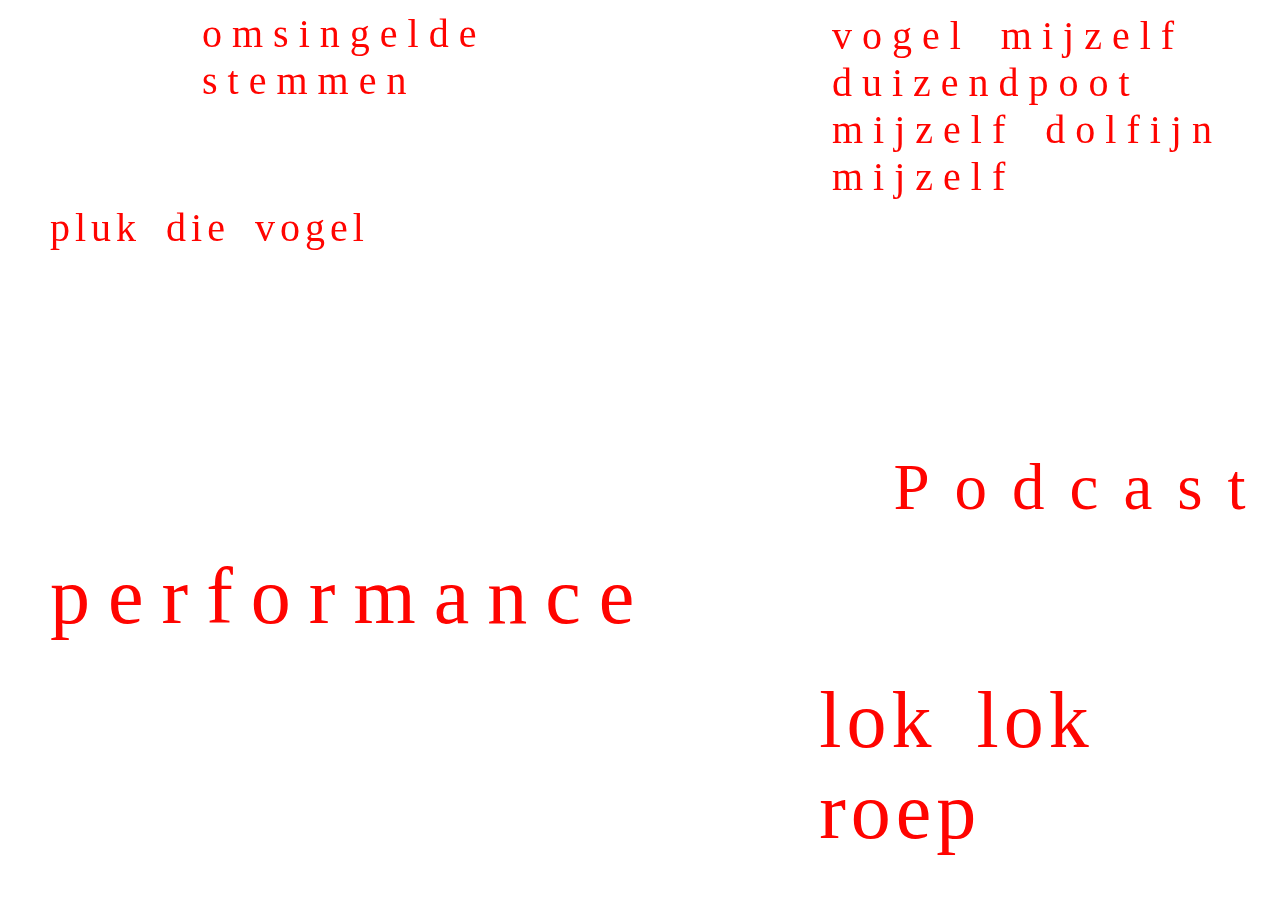
==== index.html @ 7c082b64 "Add files via upload" ====
<!doctype html>
<html>
<head>
<meta charset="UTF-8">
<title>index</title>
<style type="text/css">
</style>
<script type="text/javacsript"></script>
<link href="index.css" rel="stylesheet" type="text/css">
<style type="text/css">
body {
	background-image: url(WebV2/Gif/OPBGG.gif);
	background-repeat: no-repeat;
	position: relative;
	top: 0px;
	background-size: cover;
	font-size: medium;
}
</style>
</head>

<body>
<div class="div" >
	
	<a href="omsingelde.html" class="omsingelde" color="#FF0400">omsingelde stemmen</a>
	<a href="pluk.html" class="pluk" color="#FF0400">pluk die vogel</a>
	<a href= "performance.html" class="performance" color="#FF0400">performance</a>
	<a href= "" class="vogel" color="#EA062C">vogel mijzelf duizendpoot mijzelf dolfijn mijzelf</a>	
  	<a href= "podcast.html" class="podcast" color="#EA062C">Podcast</a>
	<a href="lok.html" class="lok" color="#EA062C">lok lok roep</a>
	</div>
	
	<a href ="sanne.html" class="opg">
	<img src="WebV2/Gif/OPG.gif" alt="" class="opg" width="200px" >
		</a>
	
	
<!--modal-->
<!--<div class="modal-bg">
	<div class="modal-content">
		<div class="close">+</div>
	
		<img src="WebV2/Gif/OPG.gif" alt="">-->
	<!--</div>
</div>-->
	
</body>
</html>
---- index.css ----
@charset "UTF-8";
.body {
    color: #EA062C;
    font-size: 50px;
    letter-spacing: 10px;
    text-decoration: none;
    text-align: left;
    background-repeat: no-repeat;
    background-position: center center;
    -webkit-background-size: cover;
    -moz-background-size: cover;
    background-size: cover;
    min-height: 100%;
    min-width: 100%;
    background-image: url(WebV2/Gif/OPBGG.gif);
}
.omsingelde {
	text-decoration: none;
	word-break: break-all;
	display: block;
	position: relative;
	margin-left: 10px;
	color: #FF0400;
	background-size: auto auto;
	font-size: 40px;
	opacity: 1;
	width: 300px;
	left: 15%;
	letter-spacing: 10px;
	word-spacing: 10px;
	margin-top: 10px;
	top: 7%;
}
.pluk {
	width: 450px;
	text-align: left;
	text-decoration: none;
	word-break: break-all;
	display: block;
	position: relative;
	top: 100px;
	color: #FF0400;
	margin-left: 50px;
	font-size: 40px;
	letter-spacing: 5px;
	word-spacing: 10px;
}
.performance {
	width: 620px;
	text-align: left;
	text-decoration: none;
	word-break: break-all;
	display: block;
	position: relative;
	top: 400px;
	font-size: 80px;
	color: #FF0400;
	margin-left: 50px;
	height: 0px;
	letter-spacing: 18px;
}
.vogel {
	width: 480px;
	text-decoration: none;
	display: block;
	word-wrap: break-word;
	left: 65%;
	color: #FF0400;
	font-size: 40px;
	padding-top: 12px;
	position: fixed;
	letter-spacing: 10px;
	word-spacing: 10px;
	top: 0%;
}
.podcast {
	text-align: center;
	text-decoration: none;
	word-break: break-all;
	display: block;
	font-size: 65px;
	color: #FF0400;
	letter-spacing: 25px;
	width: 500px;
	height: auto;
	position: fixed;
	left: 65%;
	top: 50%;
}
.lok {
	width: 300px;
	text-align: left;
	text-decoration: none;
	display: block;
	color: #FF0400;
	font-size: 80px;
	position: fixed;
	left: 64%;
	bottom: 20%;
	letter-spacing: 5px;
	word-spacing: 15px;
	top: 75%;
}
.opg {
	position: fixed;
	width: auto;
	left: 40%;
}
.div {
	background-repeat: no-repeat;
	background-size: contain;
	width: 100%;
	height: auto;
	position: fixed;
	top: 0px;
	left: 0px;
	right: 0px;
	bottom: auto;
}
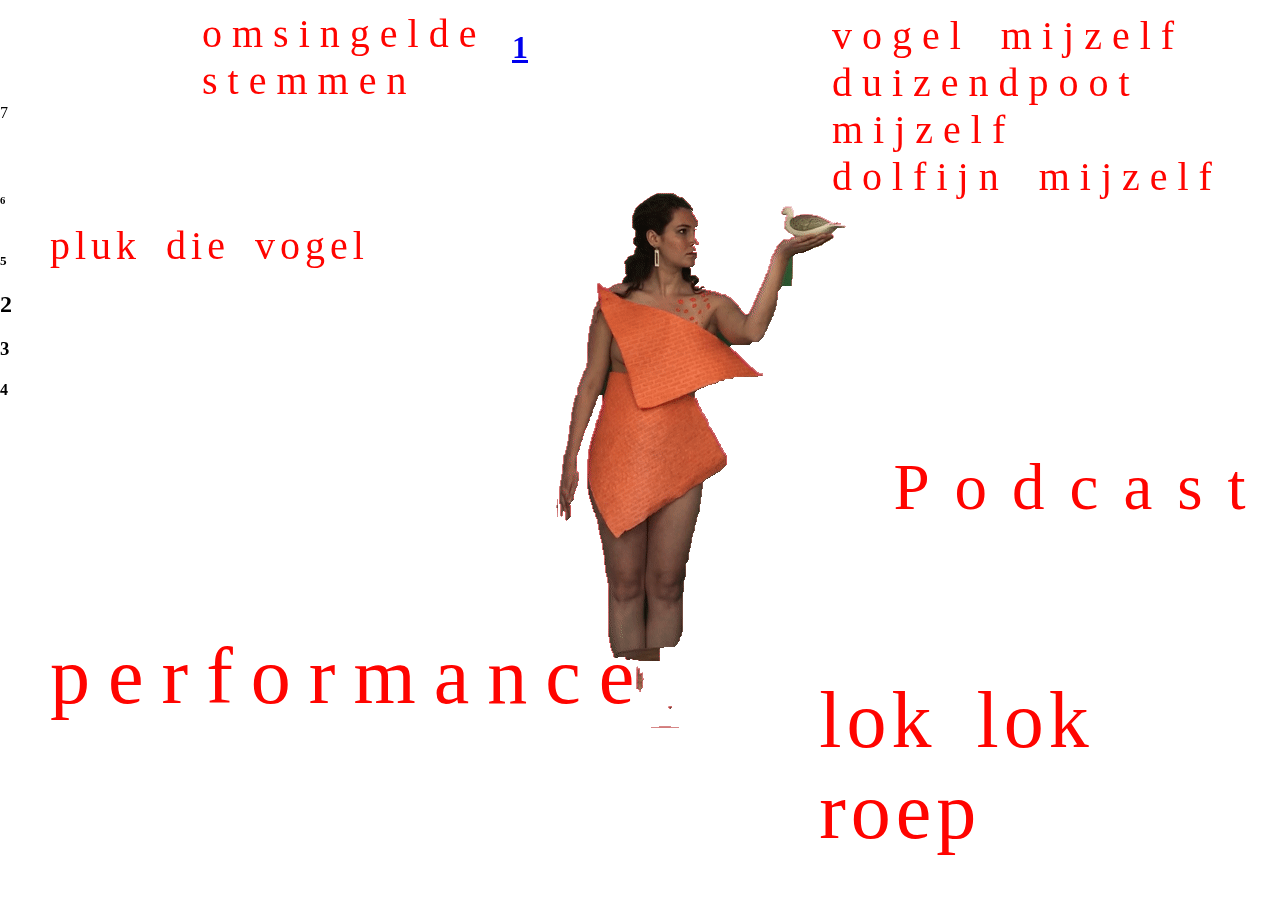
==== commit a38f74a8: "Add files via upload" ====
--- a/index.html
+++ b/index.html
@@ -23,14 +23,21 @@
 <div class="div" >
 	
 	<a href="omsingelde.html" class="omsingelde" color="#FF0400">omsingelde stemmen</a>
+	<h7 color="#EA062C" class="h7">7</h7>	
 	<a href="pluk.html" class="pluk" color="#FF0400">pluk die vogel</a>
+	<h6 class="h6" color="#EA062C">6</h6>
 	<a href= "performance.html" class="performance" color="#FF0400">performance</a>
-	<a href= "" class="vogel" color="#EA062C">vogel mijzelf duizendpoot mijzelf dolfijn mijzelf</a>	
+	<h5 class="h5" color="#EA062C">5</h5>
+	<a href="vogel.html" class="vogel" color="#EA062C">vogel mijzelf<br>duizendpoot<br>mijzelf<br>dolfijn mijzelf </a>
+	<h2 class="h2">2</h2>
   	<a href= "podcast.html" class="podcast" color="#EA062C">Podcast</a>
+	<h3 class="h3" color="#EA062C">3</h3>
 	<a href="lok.html" class="lok" color="#EA062C">lok lok roep</a>
+	<h4  class="h4" color="#EA062C">4</h4>
 	</div>
 	
 	<a href ="sanne.html" class="opg">
+	<h1 class="h1" color="#EA062C">1</h1>	
 	<img src="WebV2/Gif/OPG.gif" alt="" class="opg" width="200px" >
 		</a>
 	
